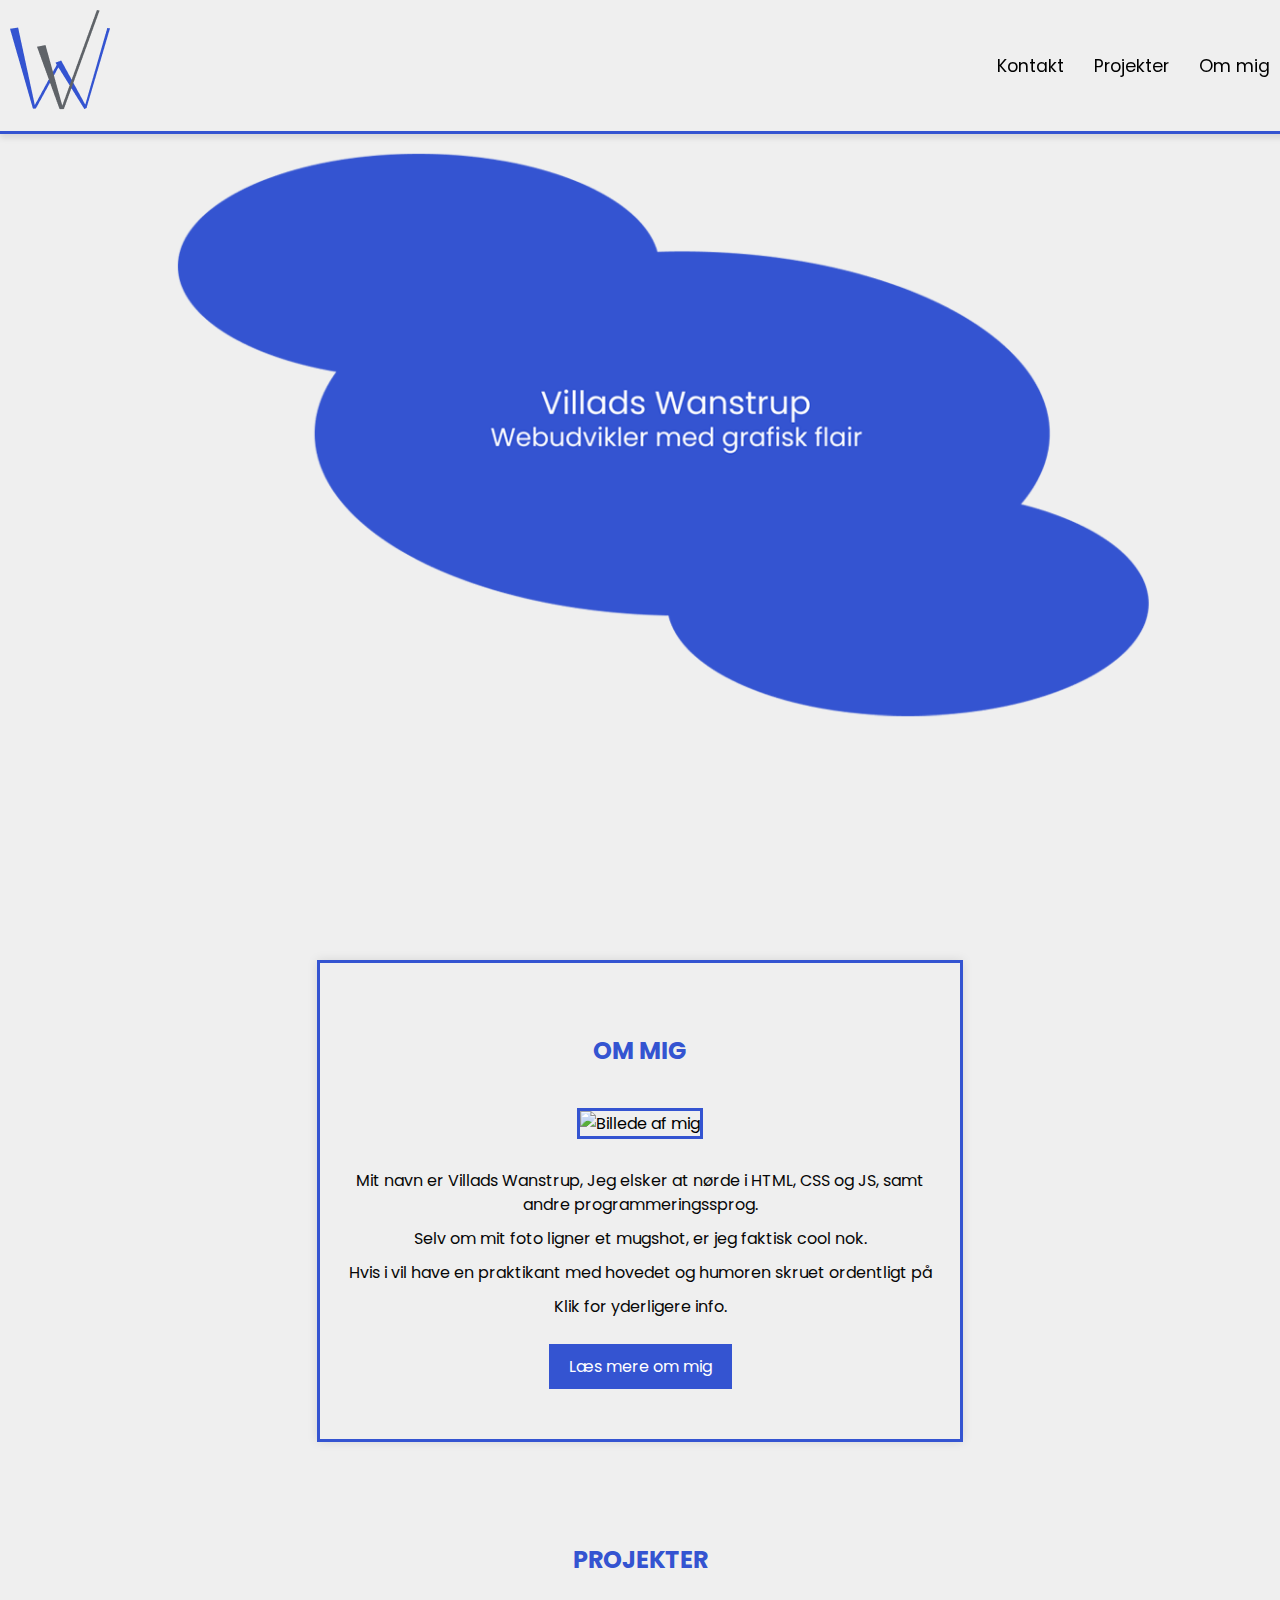
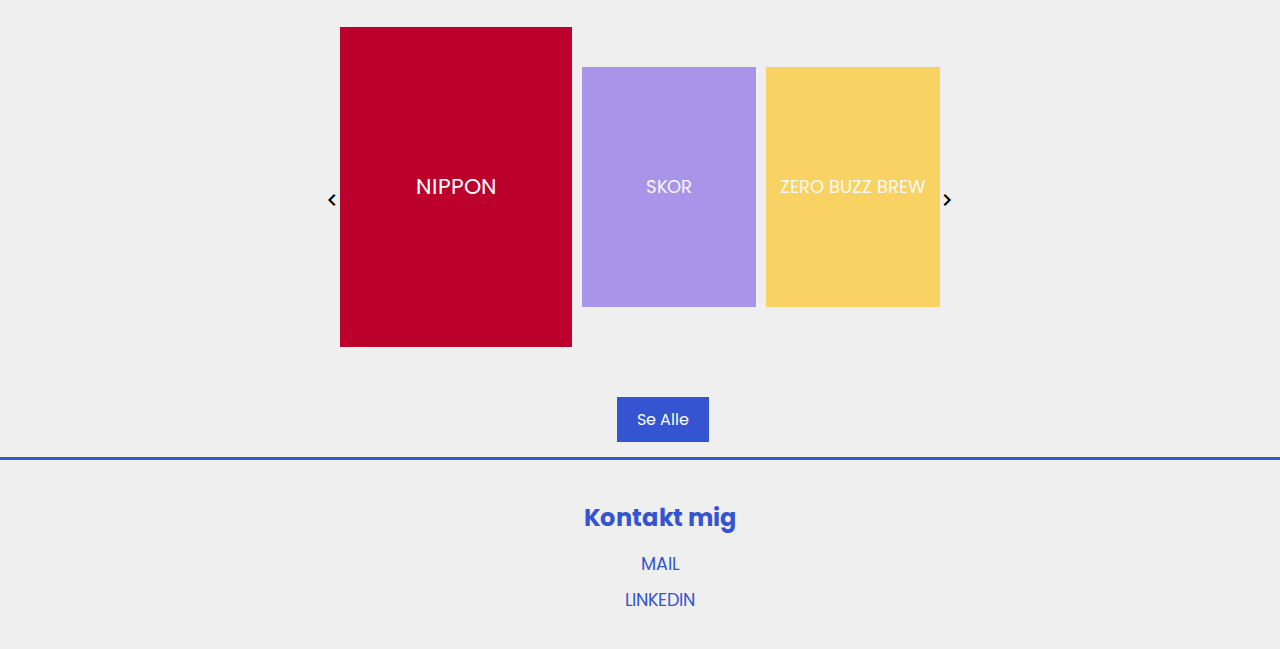
==== index.html @ 002facf6 "gider ikke mere" ====
<!DOCTYPE html>
<html lang="da">
<head>
    <meta charset="UTF-8">
    <meta name="viewport" content="width=device-width, initial-scale=1.0">
    <title>Forside Portefolio</title>
    <link href="https://fonts.googleapis.com/css2?family=Poppins:wght@300;400;600&display=swap" rel="stylesheet">
    <link rel="stylesheet" href="/css/style.css">
    <link rel="stylesheet" href="/css/nav.css">
    <link rel="stylesheet" href="/css/footer.css">
    <link rel="stylesheet" href="/css/forside.css">
    <script src="/js/script.js"></script>
    <script src="/js/slide.js"></script>
    
</head>

<body>

    <nav class="navbar">
        <div class="logo">
            <a href="/html/forside.html">
                <img src="/img/vwvw.png" alt="Logo" class="logo-img">
            </a>
        </div>
        <ul class="menu" id="menu">
            <li><a href="#kontakt">Kontakt</a></li>
            <li><a href="/html/projekter.html">Projekter</a></li>
            <li><a href="/html/ommig.html">Om mig</a></li>
        </ul>
    </nav>

    <main>

        <!-- Forside billede -->
        <div class="image-container">
            <img src="/img/forsidee.png" alt="Forside billede">
        </div>

       

        <!-- Om mig sektion -->
        <section id="om-mig" class="about-me">
            <h2>OM MIG</h2>
            <img src="/img/Villads.jpg" alt="Billede af mig" class="profile-img">
            <p>Mit navn er Villads Wanstrup, Jeg elsker at nørde i HTML, CSS og JS, samt andre programmeringssprog.</p>
            <p>Selv om mit foto ligner et mugshot, er jeg faktisk cool nok.</p>
            <p> Hvis i vil have en praktikant  med hovedet og humoren skruet ordentligt på</p>
            <p>Klik for yderligere info.</p>
            <a href="/html/ommig.html" class="btn">Læs mere om mig</a>
        </section>

        <h2>PROJEKTER</h2>

        <section class="container">
            <button class="arrow left-arrow hidden" onclick="changeActive(-1)">
                <span class="material-icons">chevron_left</span>
            </button>
        
            <div class="box-wrapper">
                <div class="box active">NIPPON</div>
                <div class="box">SKOR</div>
                <div class="box">ZERO BUZZ BREW</div>
            </div>
        
            <button class="arrow right-arrow" onclick="changeActive(1)">
                <span class="material-icons">chevron_right</span>
            </button>
        </section>
        
        <!-- Google Icons -->
        <link href="https://fonts.googleapis.com/icon?family=Material+Icons" rel="stylesheet">
        
        <a href="/html/projekter.html" class="btnn">Se Alle</a>

        <button id="backToTop" onclick="scrollToTop()">↑</button>

    </main>

    <footer id="kontakt">
        <div class="footer-container">
            <h2>Kontakt mig</h2>
            <ul>
                <li><a href="mailto:Villads@wanstrup.com">MAIL</a></li>
                <li><a href="https://www.linkedin.com/in/villads-wanstrup-15251434b/" target="_blank">LINKEDIN</a></li>
            </ul>
        </div>
    </footer>

</body>
</html>
---- css/style.css ----
* {

    font-family: 'Poppins', sans-serif;
    #backToTop {
        position: fixed;
        bottom: 20px;
        right: 20px;
        width: 50px;
        height: 50px;
        background-color: #3454D1;
        color: white;
        border: none;
        border-radius: 50%;
        font-size: 24px;
        cursor: pointer;
        display: none; /* Skjult som standard */
        justify-content: center;
        align-items: center;
        box-shadow: 0px 4px 6px rgba(0, 0, 0, 0.3);
    }
    
    #backToTop:hover {
        background-color: #3454D1;
    }


}
---- css/nav.css ----
body {
    margin: 0;
    font-family: Arial, sans-serif;
    padding-top: 80px;
    
}

.navbar {
    display: flex;
    justify-content: space-between;
    align-items: center;
    background: #EFEFEF;
    padding: 10px;
    color: white;
    border-bottom: 3px solid #3454D1;
    position: fixed;
    top: 0; 
    left: 0;
    width: 100%; 
    box-shadow: 0px 4px 6px rgba(0, 0, 0, 0.1); 
    z-index: 1000;
    
}

.logo {
    font-size: 24px;
    width: auto;
}



.menu li {
    padding: 10px;
    text-align: center;
    margin-right: 10px;
}

.menu li a {
    color: black;
    text-decoration: none;
}

.menu li:hover {
    color: #3454D1;
}


@media (min-width: 600px) {
    .menu {
        display: flex;
        flex-direction: row;
        position: static;
        background: none;
        width: auto;
    }

    .menu-icon {
        display: none;
    }
}

html {
    scroll-behavior: smooth;
}

@media (max-width: 600px) {
    .menu {
        display: flex; /* Beholder row layout */
        flex-direction: row; 
        justify-content: space-around; /* Gør det pænere på små skærme */
        width: 100%;
    }
}
---- css/footer.css ----
footer {
    background-color: #EFEFEF;
    color: #3454D1;
    padding: 20px;
    text-align: center;
    border-top: 3px solid #3454D1;
    width: 100%;
}

.footer-container h2 {
    font-size: 1.5em;
    margin-bottom: 10px;
}

ul {
    list-style: none;
    padding: 0;
}

ul li {
    margin: 10px 0;
}

a {
    text-decoration: none;
    color: #3454D1;
    font-size: 1.1em;
}

a:hover {
    color: #3454D1; 
}
---- css/forside.css ----
/* Sikrer, at hele siden kan scrolle */
html, body {
    height: auto;
    min-height: 100vh;
    overflow-y: auto;
    scroll-behavior: smooth;
    margin: 0;
    padding: 0;
}

/* Fjerner fejl, hvor body centrerer alt */
body {
    font-family: Arial, sans-serif;
    text-align: center;
    background-color: #EFEFEF;
}


.image-container {
    width: 100%;
    height: 850px; /* Giver billedet en højde */
    overflow: hidden;
    margin-top: 10px; /* Sikrer, at navbar ikke dækker billedet */
}

.image-container img {
    width: 100%;
    height: 100%;
    object-fit: cover;
}

.scroll-section {
    margin-top: 10px;
    font-size: 18px;
    color: #3454D1;
}

.arrow {
    width: 20px;
    height: 20px;
    border-left: 3px solid #333;
    border-bottom: 3px solid #333;
    transform: rotate(-45deg);
    margin: 10px auto;
    
}


/* Om mig sektion */
.about-me {
    max-width: 600px;
    padding: 50px 20px;
    background-color: #EFEFEF;
    box-shadow: 0 0 10px rgba(0, 0, 0, 0.1);
    border-radius: 0;
    margin: 100px auto;
    border: 3px solid #3454D1;
}

.about-me h2 {
    font-size: 24px;
    color: #3454D1;
}

.profile-img {
    width: 200px;
    height:300px;
    border: 3px solid #3454D1;
    border-radius: 0;
    margin: 20px 0;
    object-fit: cover;
}

h2 {
    color: #3454D1;
}

.about-me p {
    font-size: 16px;
    color: #070707;
    line-height: 1.5;
    margin: 10px 0;
}

.btn {
    display: inline-block;
    margin-top: 15px;
    padding: 10px 20px;
    background-color: #3454D1;
    color: white;
    text-decoration: none;
    font-size: 16px;
    border-radius: 0;
    transition: 0.3s;
}

.btn:hover {
    background-color: #3454D1;
}

/* Container der holder alt centreret */
.container {
    display: flex;
    align-items: center;
    justify-content: center;
    position: relative; /* Gør det muligt at positionere pile */
    width: 600px;
    margin: 50px auto;
}

/* Wrapper til kasserne */
.box-wrapper {
    display: flex;
    justify-content: center;
    align-items: center;
    gap: 10px;
    width: 100%;
}

/* Standard stil for kasser */
.box {
    width: 240px;
    height: 240px;
    background: #3454D1;
    color: white;
    display: flex;
    justify-content: center;
    align-items: center;
    font-size: 18px;
    border-radius: 0;
    transition: all 0.3s ease-in-out;
    opacity: 0.6;
}

/* Større aktiv kasse */
.box.active {
    width: 320px;
    height: 320px;
    font-size: 22px;
    background: #3454D1;
    opacity: 1;
}

/* Pile */
.arrow {
    position: relative;
    top: 50%; 
    transform: translateY(-50%); 
    background: none;
    border: none;
    cursor: pointer;
    font-size: 32px;
    color: black;
    padding: 10px;
   animation: none;
   
}

/* Positioner pile tættere på kasserne */
.left-arrow {
    left: -10px; /* Trækker den tættere på venstre side */
}

.right-arrow {
    right: 15px; /* Trækker den tættere på højre side */
}

/* Gør pilene tydeligere ved hover */
.arrow:hover {
    color: #3454D1;
}

.box:nth-child(1) { background-color: #BC012C; } 
.box:nth-child(2) { background-color: #7A58E4; } 
.box:nth-child(3) { background-color: #ffc107; } 

.btnn {
    display: inline-block;
   margin-bottom: 15px;
    padding: 10px 20px;
    background-color: #3454D1;
    color: white;
    text-decoration: none;
    font-size: 16px;
    border-radius: 0;
    transition: 0.3s;
    margin-left: 45px;
}

@media (max-width: 600px) {
    .container {
        width: 100%;
        flex-direction: column; /* Stack elementerne vertikalt */
    }

    .box-wrapper {
        flex-direction: column; /* Sørg for at kasserne ikke står i en række */
        gap: 20px; /* Giver luft mellem kasserne */
    }

    .box {
        width: 80%;
        height: auto;
        padding: 20px;
    }

    .box.active {
        width: 90%;
        height: auto;
        font-size: 20px;
    }

    .about-me {
        width: 90%;
        padding: 30px;
    }

    .profile-img {
        width: 150px;
        height: 200px;
    }

    
}
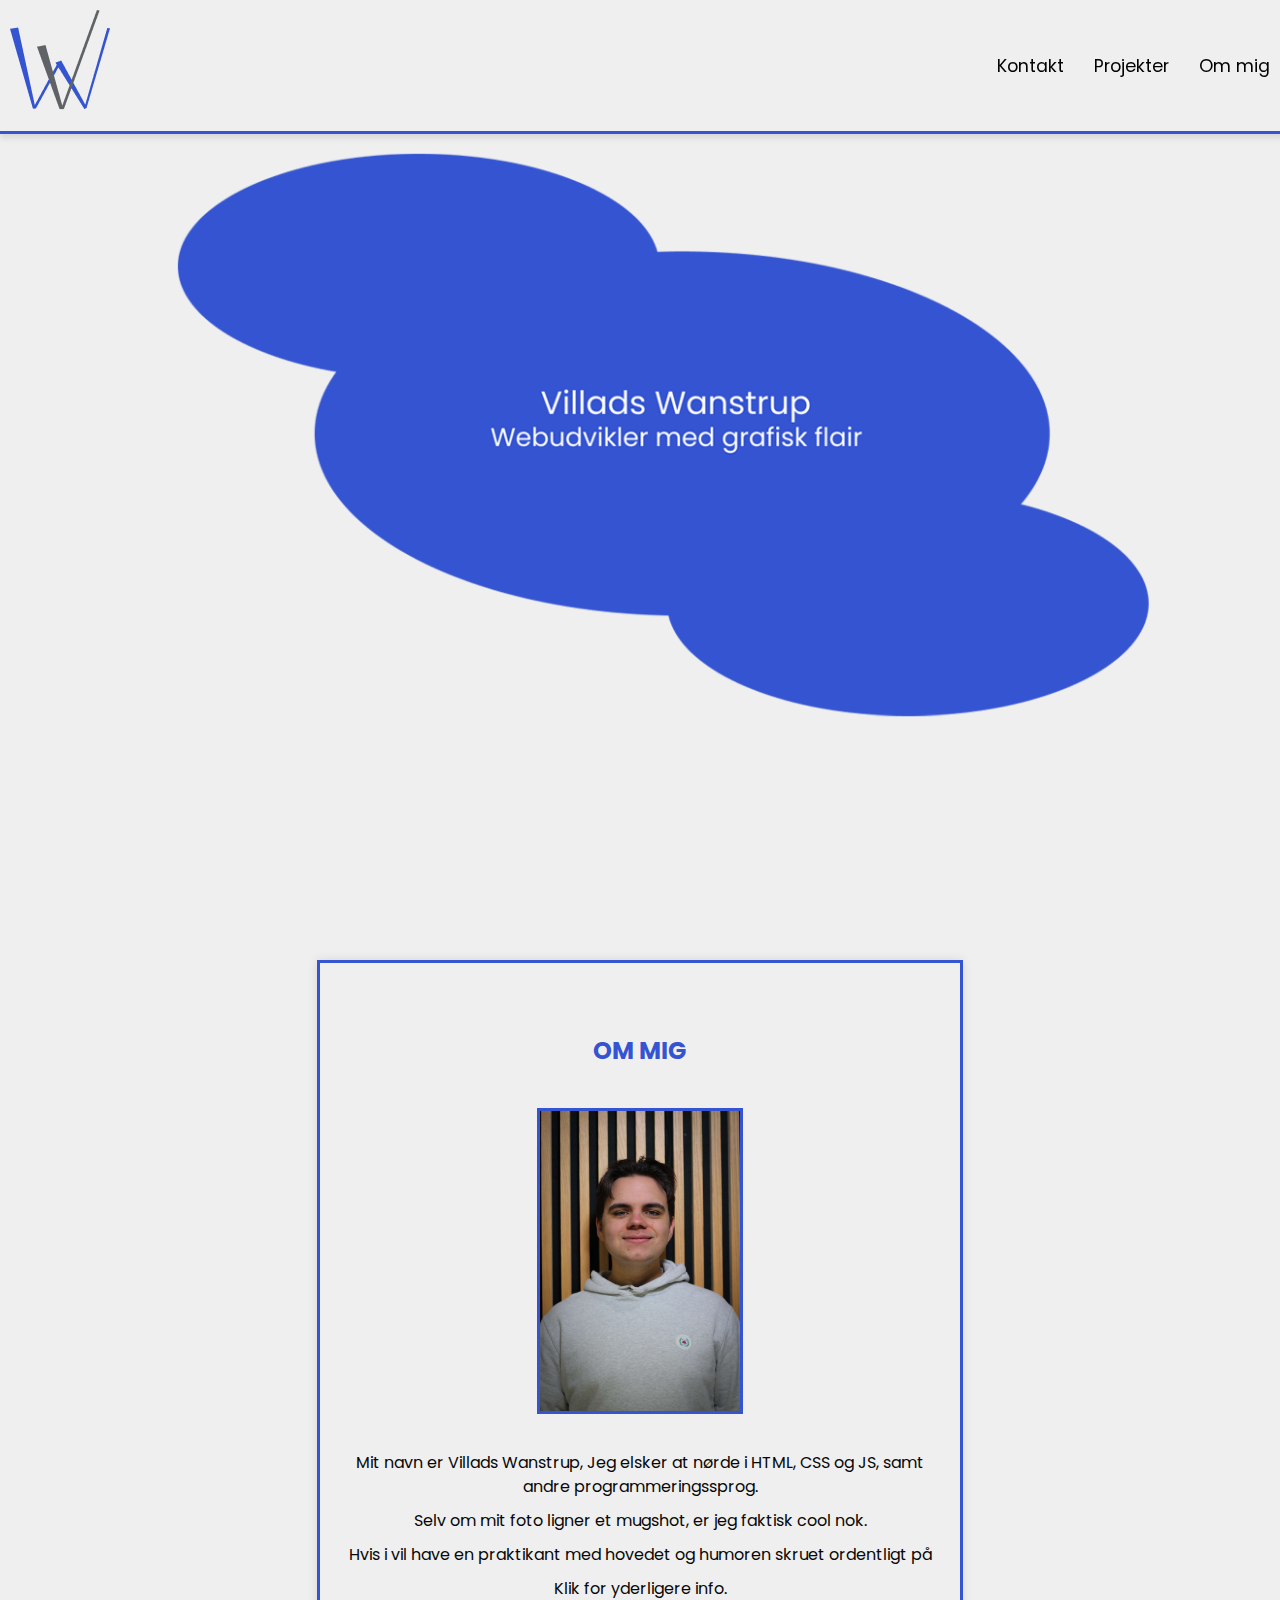
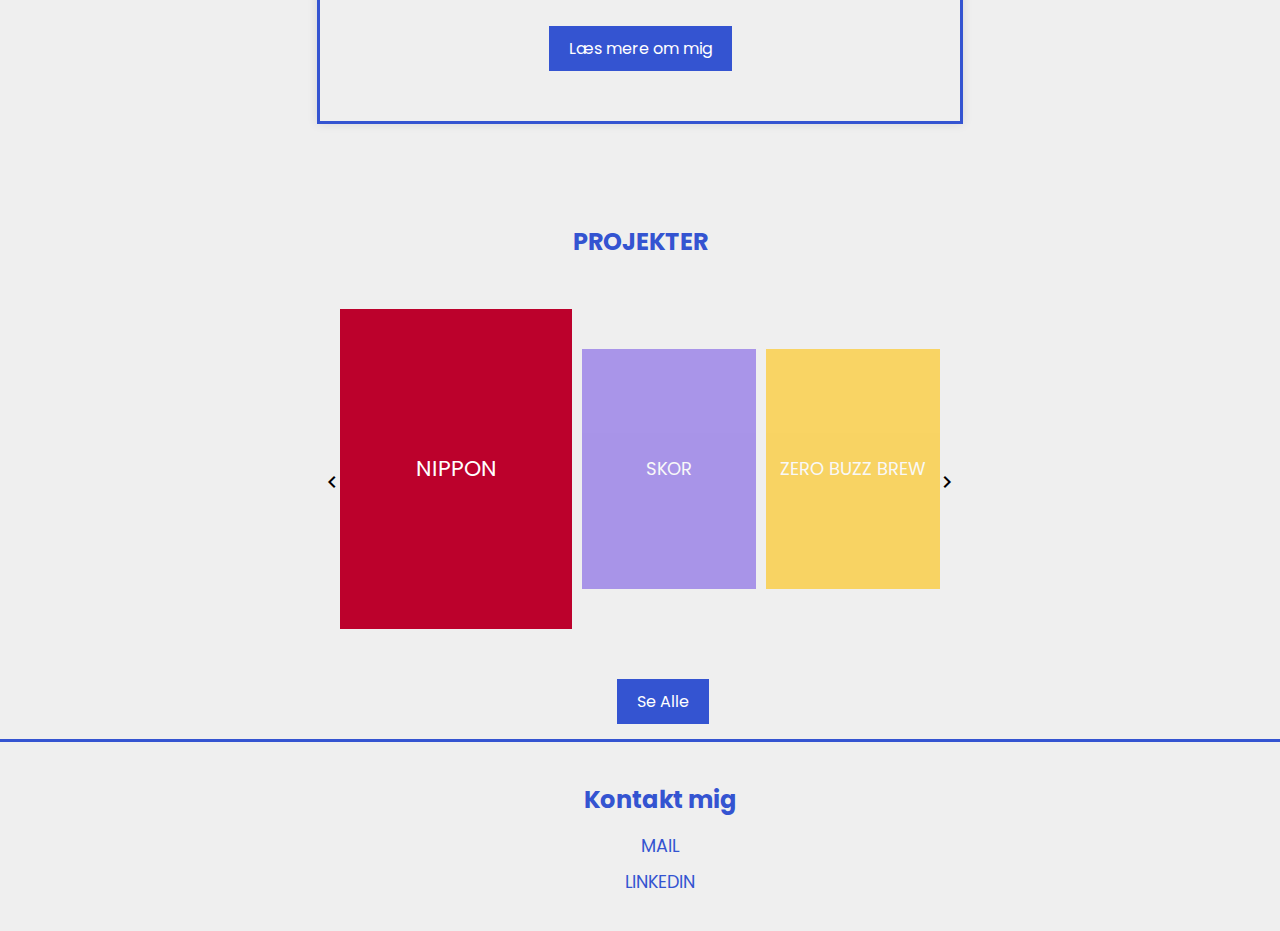
==== commit aaa2025e: "dsasd" ====
--- a/index.html
+++ b/index.html
@@ -41,7 +41,7 @@
         <!-- Om mig sektion -->
         <section id="om-mig" class="about-me">
             <h2>OM MIG</h2>
-            <img src="/img/Villads.jpg" alt="Billede af mig" class="profile-img">
+            <img src="/img/villads.png" alt="Billede af mig" class="profile-img">
             <p>Mit navn er Villads Wanstrup, Jeg elsker at nørde i HTML, CSS og JS, samt andre programmeringssprog.</p>
             <p>Selv om mit foto ligner et mugshot, er jeg faktisk cool nok.</p>
             <p> Hvis i vil have en praktikant  med hovedet og humoren skruet ordentligt på</p>
